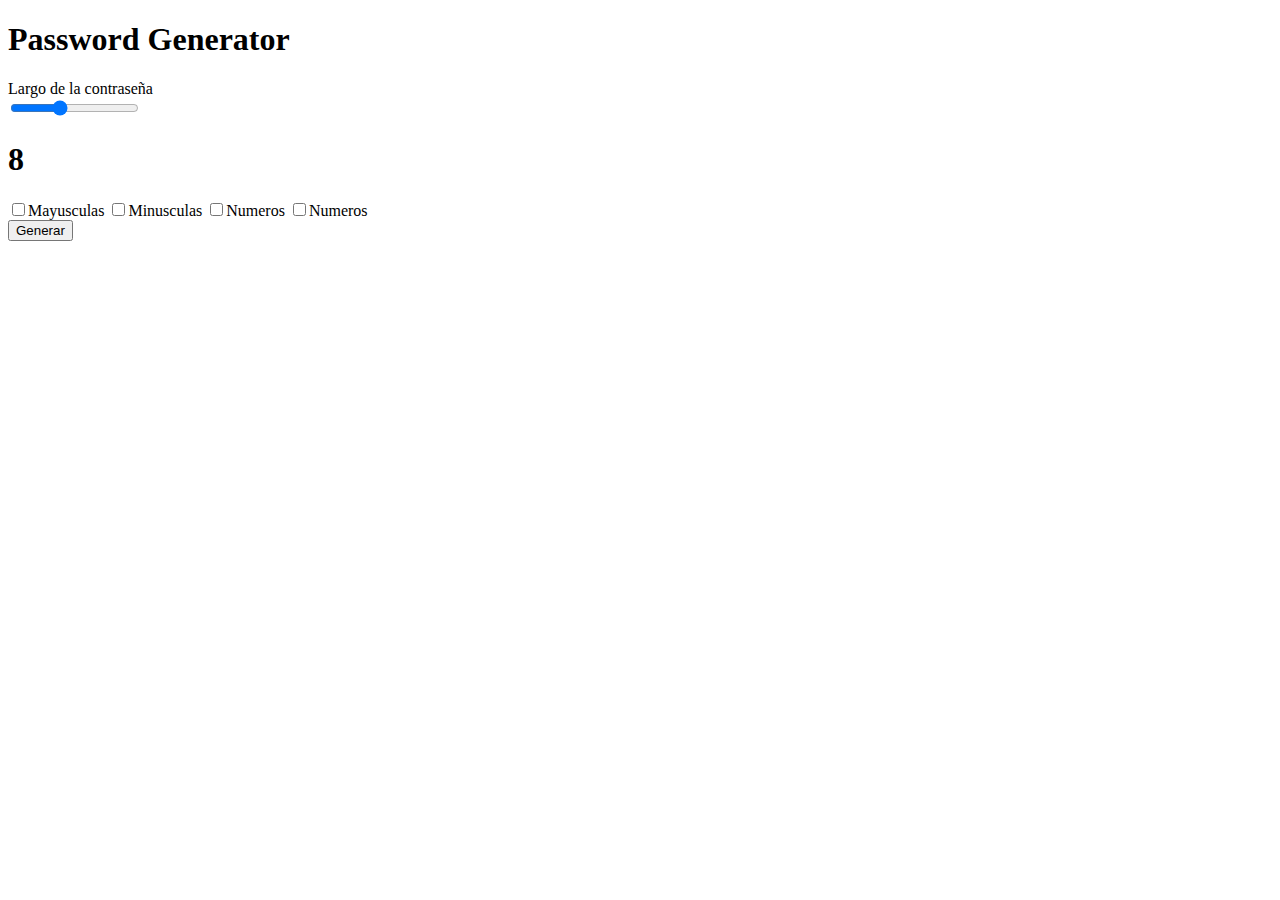
==== Proyecto7/index.html @ 0efbf9b2 "Se creo el html del proyecto" ====
<!DOCTYPE html>
<html lang="en">
<head>
    <meta charset="UTF-8">
    <meta name="viewport" content="width=device-width, initial-scale=1.0">
    <title>Document</title>
</head>
<body>
    <div class="generator">
        <div class="password-container">
            <h1>Password Generator</h1>
        </div>

        <form>
            <label for="input-password-length">Largo de la contraseña</label>
            
            <div class="range-container">
                <input type="range" min="1" max="20" id="input-password-length" value="8">
                <h1>8</h1>
            </div>
            <div class="options">
                <label>
                    <input type="checkbox"id="uppercase">Mayusculas
                </label> 
                <label>
                    <input type="checkbox"id="lowercase">Minusculas
                </label>
                <label>
                    <input type="checkbox"id="numbers">Numeros
                </label>
                <label>
                    <input type="checkbox"id="symbols">Numeros
                </label>
            </div>
            
            <button type="submit">Generar</button>
            
        </form>
    </div>
    
    <script>src="script.js"</script>

</body>
</html>
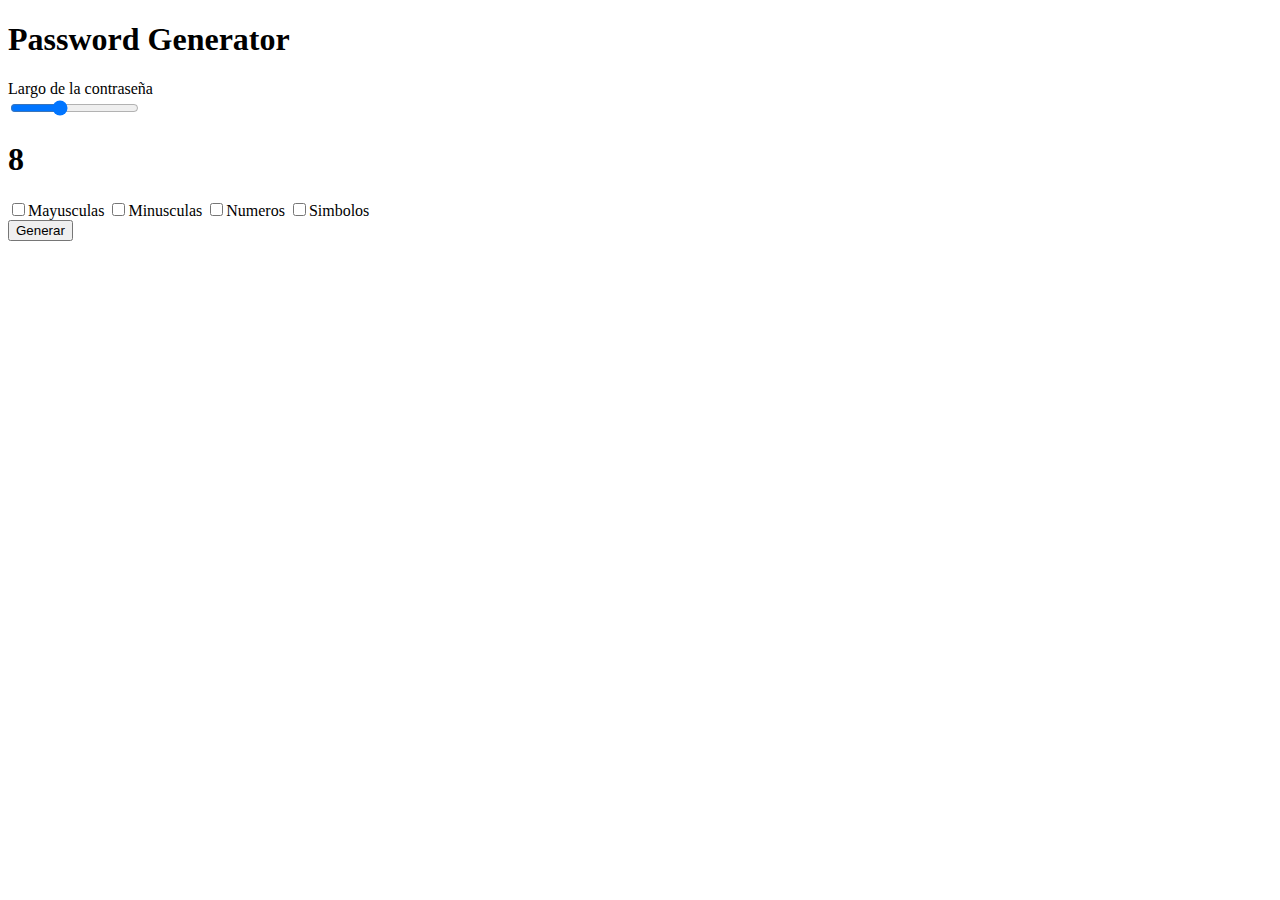
==== commit c6949ba7: "Se creo el archivo js" ====
--- a/Proyecto7/index.html
+++ b/Proyecto7/index.html
@@ -29,16 +29,12 @@
                     <input type="checkbox"id="numbers">Numeros
                 </label>
                 <label>
-                    <input type="checkbox"id="symbols">Numeros
+                    <input type="checkbox"id="symbols">Simbolos
                 </label>
             </div>
-            
             <button type="submit">Generar</button>
-            
         </form>
     </div>
-    
-    <script>src="script.js"</script>
-
+    <script src="scrip.js"></script>
 </body>
 </html>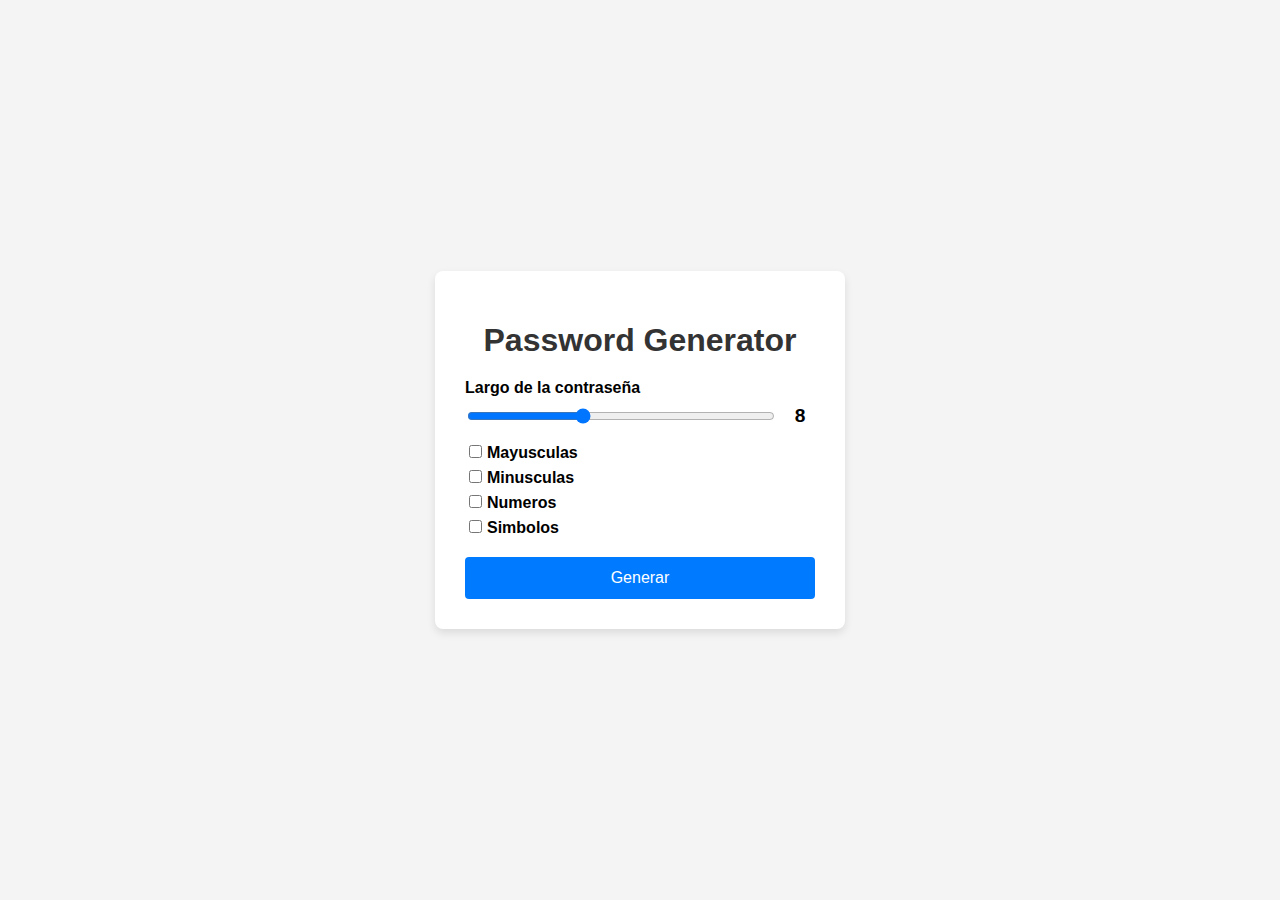
==== commit b137e286: "se creo archivo css" ====
--- a/Proyecto7/index.html
+++ b/Proyecto7/index.html
@@ -3,6 +3,7 @@
 <head>
     <meta charset="UTF-8">
     <meta name="viewport" content="width=device-width, initial-scale=1.0">
+    <link rel="stylesheet" href="style.css">
     <title>Document</title>
 </head>
 <body>
--- a/Proyecto7/style.css
+++ b/Proyecto7/style.css
@@ -0,0 +1,76 @@
+body {
+    font-family: 'Arial', sans-serif;
+    background-color: #f4f4f4;
+    display: flex;
+    justify-content: center;
+    align-items: center;
+    min-height: 100vh;
+    margin: 0;
+}
+
+.generator {
+    background-color: #fff;
+    padding: 30px;
+    border-radius: 8px;
+    box-shadow: 0 4px 8px rgba(0, 0, 0, 0.1);
+    width: 350px;
+}
+
+.password-container h1 {
+    text-align: center;
+    margin-bottom: 20px;
+    color: #333;
+}
+
+form label {
+    display: block;
+    margin-bottom: 8px;
+    font-weight: bold;
+}
+
+.range-container {
+    display: flex;
+    align-items: center;
+    margin-bottom: 15px;
+}
+
+input[type="range"] {
+    flex-grow: 1;
+    margin-right: 10px;
+}
+
+.range-container h1 {
+    margin: 0;
+    font-size: 1.2em;
+    min-width: 30px;
+    text-align: center;
+}
+
+.options {
+    margin-bottom: 20px;
+}
+
+.options label {
+    display: block;
+    margin-bottom: 5px;
+}
+
+button[type="submit"] {
+    background-color: #007bff;
+    color: white;
+    padding: 12px 20px;
+    border: none;
+    border-radius: 4px;
+    cursor: pointer;
+    width: 100%;
+    font-size: 16px;
+    transition: background-color 0.3s ease;
+}
+
+button[type="submit"]:hover {
+    background-color: #0056b3;
+}
+
+input[type="checkbox"] {
+    margin-right: 5px;
+}